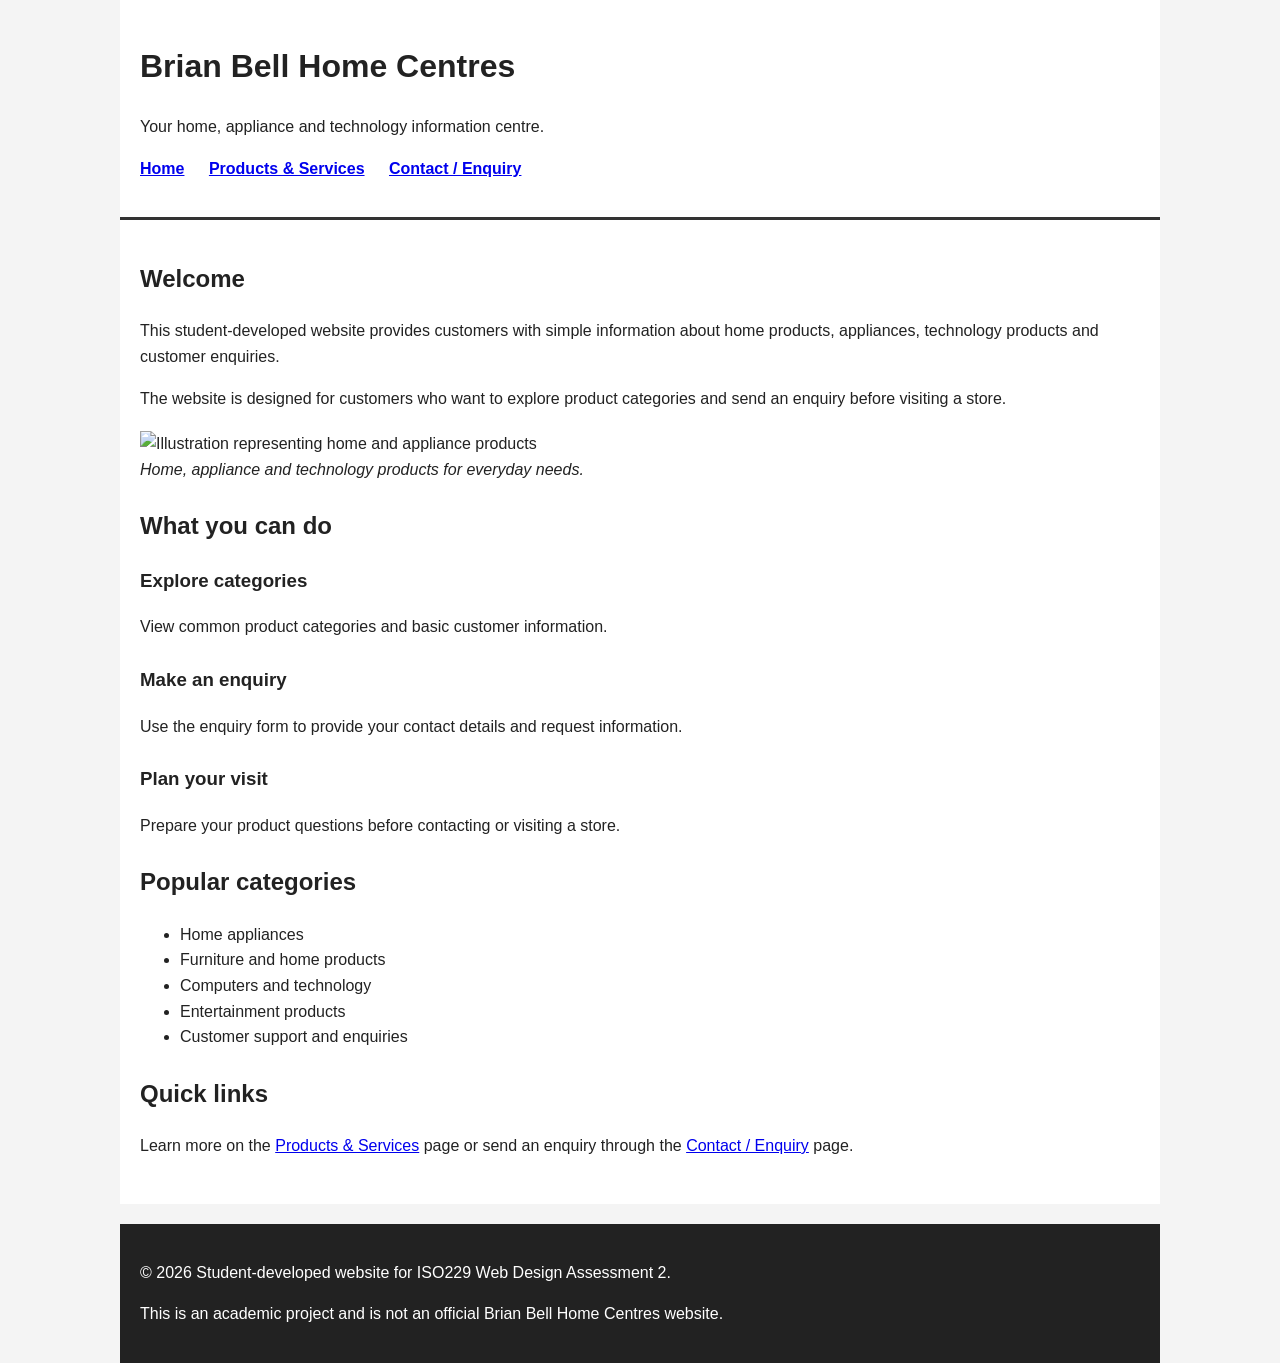
==== index.html @ 1096a9b7 "Initial Project Structure" ====
<!DOCTYPE html>
<html lang="en">
<head>
    <meta charset="UTF-8">
    <meta name="viewport" content="width=device-width, initial-scale=1.0">
    <meta name="description" content="A student-developed HTML5 customer information website for Brian Bell Home Centres.">
    <title>Brian Bell Home Centres | Home</title>
    <link rel="stylesheet" href="styles.css">
</head>
<body>
<header>
    <h1>Brian Bell Home Centres</h1>
    <p>Your home, appliance and technology information centre.</p>
    <nav aria-label="Main navigation">
        <ul>
            <li><a href="index.html" aria-current="page">Home</a></li>
            <li><a href="services.html">Products &amp; Services</a></li>
            <li><a href="contact.html">Contact / Enquiry</a></li>
        </ul>
    </nav>
</header>

<main>
    <section>
        <h2>Welcome</h2>
        <p>This student-developed website provides customers with simple information about home products, appliances, technology products and customer enquiries.</p>
        <p>The website is designed for customers who want to explore product categories and send an enquiry before visiting a store.</p>
        <figure>
            <img src="https://placehold.co/900x350?text=Home+and+Appliance+Products" alt="Illustration representing home and appliance products">
            <figcaption>Home, appliance and technology products for everyday needs.</figcaption>
        </figure>
    </section>

    <section>
        <h2>What you can do</h2>
        <article>
            <h3>Explore categories</h3>
            <p>View common product categories and basic customer information.</p>
        </article>
        <article>
            <h3>Make an enquiry</h3>
            <p>Use the enquiry form to provide your contact details and request information.</p>
        </article>
        <article>
            <h3>Plan your visit</h3>
            <p>Prepare your product questions before contacting or visiting a store.</p>
        </article>
    </section>

    <section>
        <h2>Popular categories</h2>
        <ul>
            <li>Home appliances</li>
            <li>Furniture and home products</li>
            <li>Computers and technology</li>
            <li>Entertainment products</li>
            <li>Customer support and enquiries</li>
        </ul>
    </section>

    <section>
        <h2>Quick links</h2>
        <p>Learn more on the <a href="services.html">Products &amp; Services</a> page or send an enquiry through the <a href="contact.html">Contact / Enquiry</a> page.</p>
    </section>
</main>

<footer>
    <p>&copy; 2026 Student-developed website for ISO229 Web Design Assessment 2.</p>
    <p>This is an academic project and is not an official Brian Bell Home Centres website.</p>
</footer>
</body>
</html>
---- styles.css ----
/* Basic CSS for ISO229 Assessment 2.
   Advanced responsive layouts are intentionally avoided because they are assessed in A3. */

body {
    font-family: Arial, sans-serif;
    line-height: 1.6;
    margin: 0;
    background: #f4f4f4;
    color: #222;
}

header, main, footer {
    max-width: 1000px;
    margin: auto;
    padding: 20px;
}

header {
    background: #ffffff;
    border-bottom: 3px solid #333;
}

nav ul {
    list-style: none;
    padding: 0;
}

nav li {
    display: inline;
    margin-right: 20px;
}

nav a {
    font-weight: bold;
}

main {
    background: #ffffff;
}

section, article {
    margin-bottom: 25px;
}

figure {
    margin: 20px 0;
}

figure img {
    max-width: 100%;
    height: auto;
}

figcaption {
    font-style: italic;
}

table {
    width: 100%;
    border-collapse: collapse;
    margin-top: 15px;
}

th, td {
    border: 1px solid #555;
    padding: 10px;
    text-align: left;
}

th {
    font-weight: bold;
}

fieldset {
    margin-bottom: 20px;
    padding: 15px;
}

input, select, textarea, button {
    font: inherit;
    padding: 8px;
    margin-top: 5px;
}

input, select, textarea {
    max-width: 100%;
}

button {
    cursor: pointer;
}

footer {
    background: #222;
    color: #fff;
    margin-top: 20px;
}
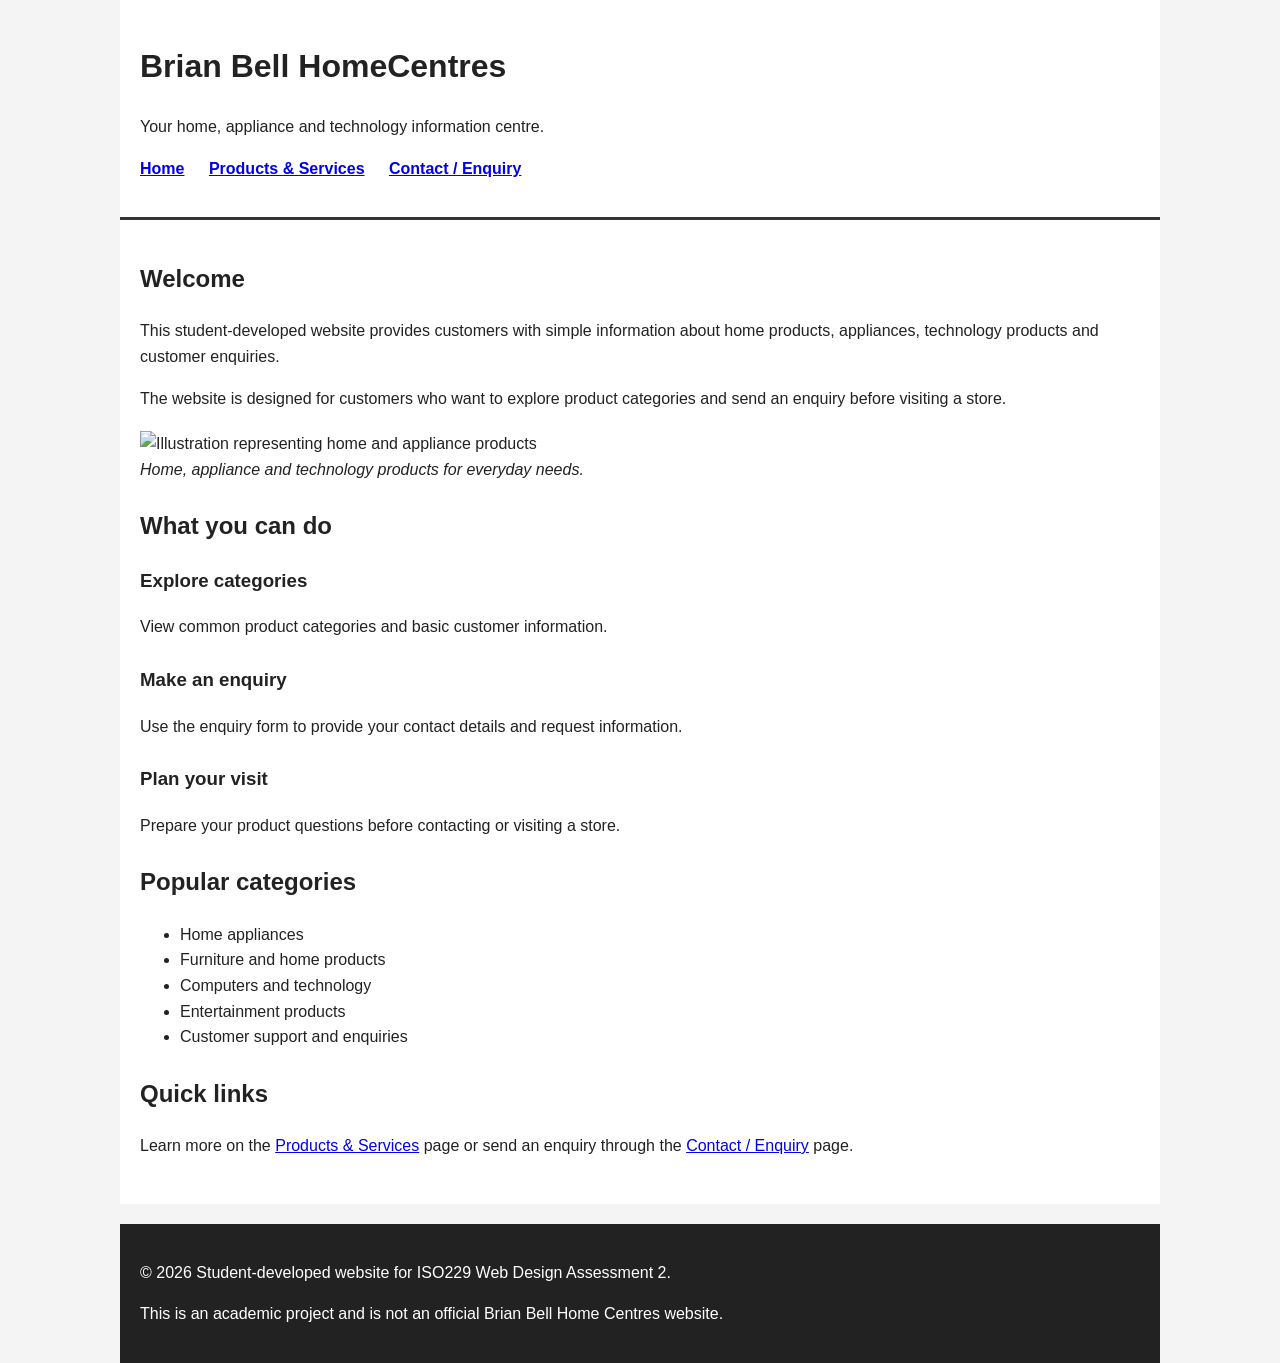
==== commit cac7d49e: "Improved homepage contact" ====
--- a/index.html
+++ b/index.html
@@ -9,7 +9,7 @@
 </head>
 <body>
 <header>
-    <h1>Brian Bell Home Centres</h1>
+    <h1>Brian Bell HomeCentres</h1>
     <p>Your home, appliance and technology information centre.</p>
     <nav aria-label="Main navigation">
         <ul>
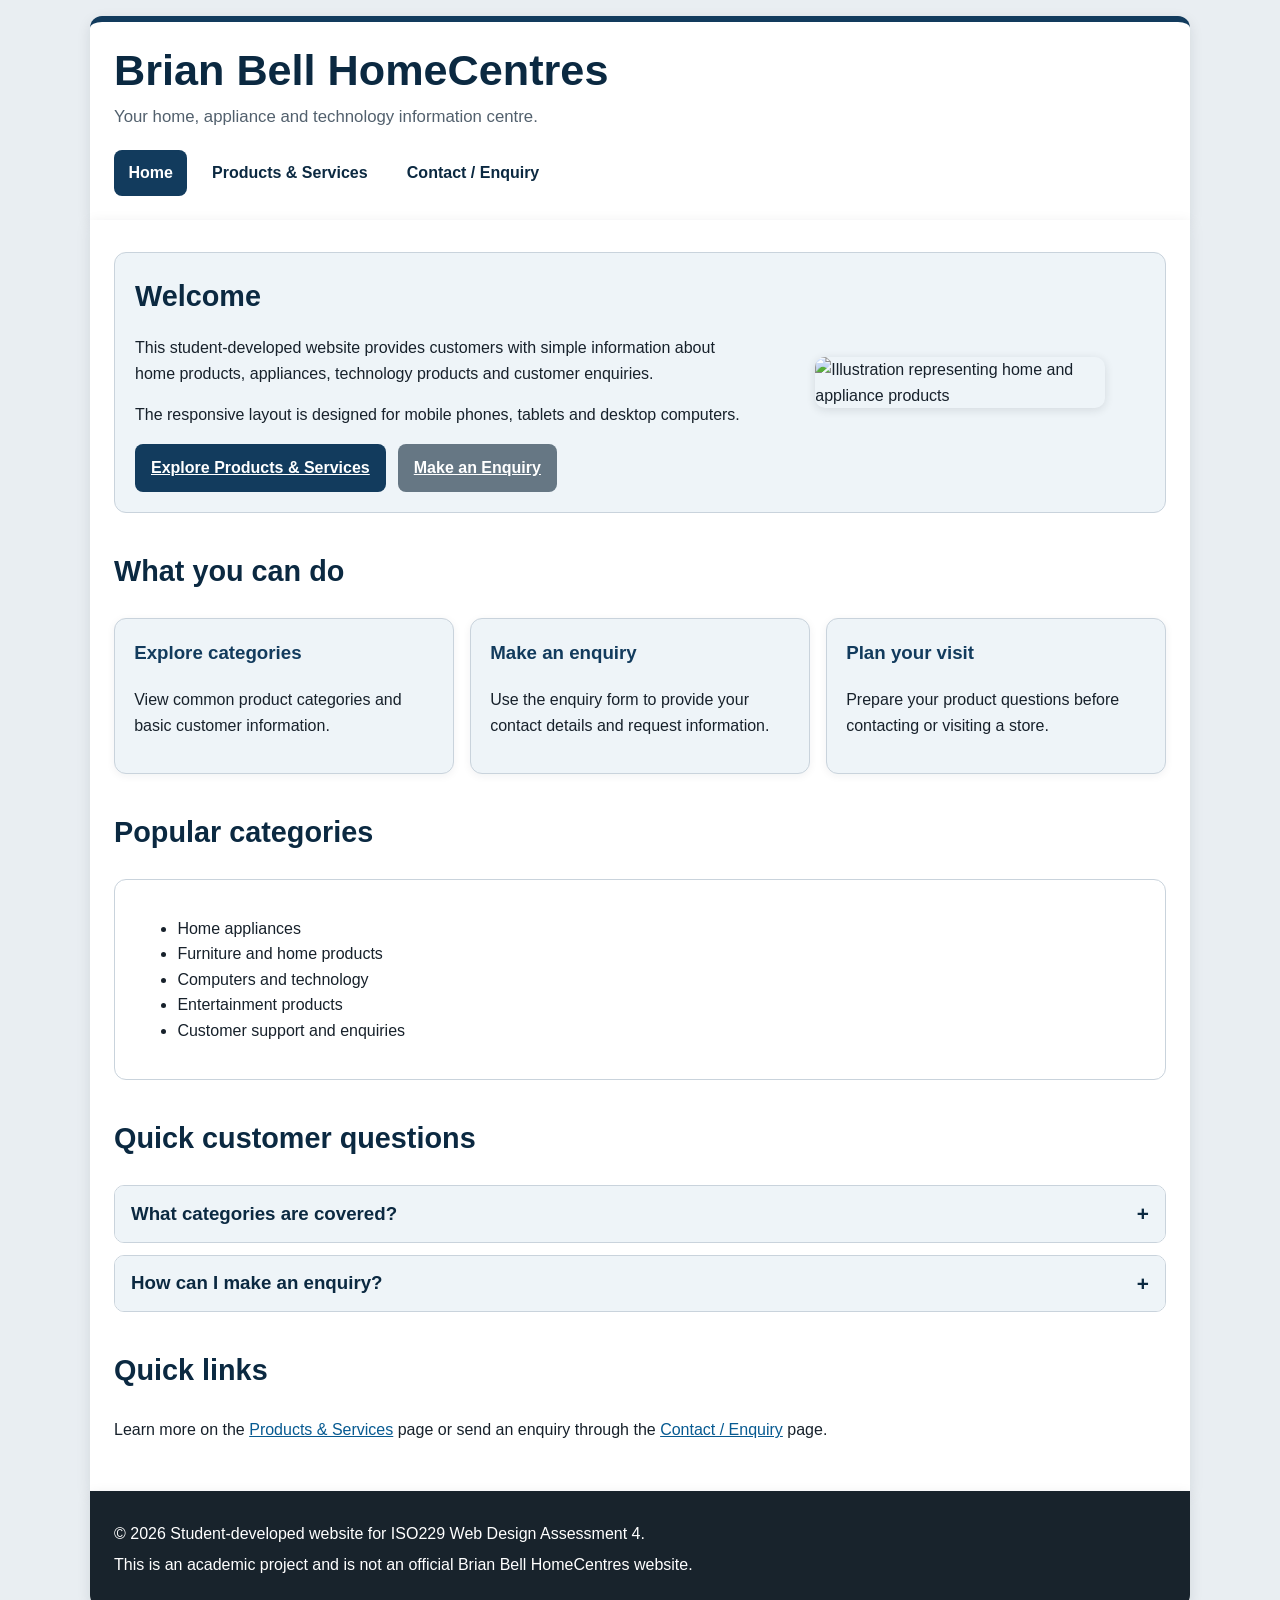
==== commit 540d407a: "Add files via upload complete ISO229 Assessment" ====
--- a/index.html
+++ b/index.html
@@ -3,14 +3,19 @@
 <head>
     <meta charset="UTF-8">
     <meta name="viewport" content="width=device-width, initial-scale=1.0">
-    <meta name="description" content="A student-developed HTML5 customer information website for Brian Bell Home Centres.">
-    <title>Brian Bell Home Centres | Home</title>
+    <meta name="description" content="A student-developed responsive customer information website for Brian Bell HomeCentres.">
+    <title>Brian Bell HomeCentres | Home</title>
     <link rel="stylesheet" href="styles.css">
+    <script src="script.js" defer></script>
 </head>
 <body>
 <header>
-    <h1>Brian Bell HomeCentres</h1>
-    <p>Your home, appliance and technology information centre.</p>
+    <div class="brand-row">
+        <div>
+            <h1 class="site-title">Brian Bell HomeCentres</h1>
+            <p class="tagline">Your home, appliance and technology information centre.</p>
+        </div>
+    </div>
     <nav aria-label="Main navigation">
         <ul>
             <li><a href="index.html" aria-current="page">Home</a></li>
@@ -21,52 +26,75 @@
 </header>
 
 <main>
-    <section>
-        <h2>Welcome</h2>
-        <p>This student-developed website provides customers with simple information about home products, appliances, technology products and customer enquiries.</p>
-        <p>The website is designed for customers who want to explore product categories and send an enquiry before visiting a store.</p>
+    <section class="hero" aria-labelledby="welcome-heading">
+        <div>
+            <h2 id="welcome-heading">Welcome</h2>
+            <p>This student-developed website provides customers with simple information about home products, appliances, technology products and customer enquiries.</p>
+            <p>The responsive layout is designed for mobile phones, tablets and desktop computers.</p>
+            <div class="button-row">
+                <a class="button" href="services.html">Explore Products &amp; Services</a>
+                <a class="button secondary" href="contact.html">Make an Enquiry</a>
+            </div>
+        </div>
         <figure>
-            <img src="https://placehold.co/900x350?text=Home+and+Appliance+Products" alt="Illustration representing home and appliance products">
-            <figcaption>Home, appliance and technology products for everyday needs.</figcaption>
+            <img class="hero-graphic" src="images/hero.svg" alt="Illustration representing home and appliance products">
         </figure>
     </section>
 
-    <section>
-        <h2>What you can do</h2>
-        <article>
-            <h3>Explore categories</h3>
-            <p>View common product categories and basic customer information.</p>
-        </article>
-        <article>
-            <h3>Make an enquiry</h3>
-            <p>Use the enquiry form to provide your contact details and request information.</p>
-        </article>
-        <article>
-            <h3>Plan your visit</h3>
-            <p>Prepare your product questions before contacting or visiting a store.</p>
-        </article>
+    <section aria-labelledby="what-heading">
+        <h2 id="what-heading">What you can do</h2>
+        <div class="card-grid">
+            <article class="card">
+                <h3>Explore categories</h3>
+                <p>View common product categories and basic customer information.</p>
+            </article>
+            <article class="card">
+                <h3>Make an enquiry</h3>
+                <p>Use the enquiry form to provide your contact details and request information.</p>
+            </article>
+            <article class="card">
+                <h3>Plan your visit</h3>
+                <p>Prepare your product questions before contacting or visiting a store.</p>
+            </article>
+        </div>
     </section>
 
-    <section>
-        <h2>Popular categories</h2>
-        <ul>
-            <li>Home appliances</li>
-            <li>Furniture and home products</li>
-            <li>Computers and technology</li>
-            <li>Entertainment products</li>
-            <li>Customer support and enquiries</li>
-        </ul>
+    <section aria-labelledby="categories-heading">
+        <h2 id="categories-heading">Popular categories</h2>
+        <div class="list-panel">
+            <ul>
+                <li>Home appliances</li>
+                <li>Furniture and home products</li>
+                <li>Computers and technology</li>
+                <li>Entertainment products</li>
+                <li>Customer support and enquiries</li>
+            </ul>
+        </div>
     </section>
 
-    <section>
-        <h2>Quick links</h2>
+    <section aria-labelledby="faq-heading">
+        <h2 id="faq-heading">Quick customer questions</h2>
+        <div class="faq-list">
+            <div class="faq-item">
+                <h3><button type="button" class="faq-button" data-faq-button aria-expanded="false" aria-controls="home-faq-1">What categories are covered?</button></h3>
+                <div id="home-faq-1" class="faq-panel" hidden><p>The site covers home appliances, furniture and home products, technology and entertainment categories.</p></div>
+            </div>
+            <div class="faq-item">
+                <h3><button type="button" class="faq-button" data-faq-button aria-expanded="false" aria-controls="home-faq-2">How can I make an enquiry?</button></h3>
+                <div id="home-faq-2" class="faq-panel" hidden><p>Open Contact / Enquiry, complete the required fields and use the form validation before submitting.</p></div>
+            </div>
+        </div>
+    </section>
+
+    <section aria-labelledby="quick-heading">
+        <h2 id="quick-heading">Quick links</h2>
         <p>Learn more on the <a href="services.html">Products &amp; Services</a> page or send an enquiry through the <a href="contact.html">Contact / Enquiry</a> page.</p>
     </section>
 </main>
 
 <footer>
-    <p>&copy; 2026 Student-developed website for ISO229 Web Design Assessment 2.</p>
-    <p>This is an academic project and is not an official Brian Bell Home Centres website.</p>
+    <p>&copy; 2026 Student-developed website for ISO229 Web Design Assessment 4.</p>
+    <p>This is an academic project and is not an official Brian Bell HomeCentres website.</p>
 </footer>
 </body>
 </html>
--- a/styles.css
+++ b/styles.css
@@ -1,97 +1,413 @@
-/* Basic CSS for ISO229 Assessment 2.
-   Advanced responsive layouts are intentionally avoided because they are assessed in A3. */
+/* ISO229 Assessment 3 – Responsive HTML5 + CSS3
+   Student-developed stylesheet. No CSS framework or downloaded theme used. */
+
+:root {
+    --brand: #123b5d;
+    --brand-dark: #0b2941;
+    --accent: #e6a23c;
+    --surface: #ffffff;
+    --surface-alt: #eef4f8;
+    --text: #17212b;
+    --muted: #52606d;
+    --border: #c9d3dc;
+    --focus: #8a4b00;
+    --radius: 12px;
+    --shadow: 0 4px 14px rgba(23, 33, 43, 0.10);
+    --content-width: 1100px;
+}
+
+* { box-sizing: border-box; }
+
+html { scroll-behavior: smooth; }
 
 body {
-    font-family: Arial, sans-serif;
+    margin: 0;
+    font-family: Arial, Helvetica, sans-serif;
     line-height: 1.6;
+    background: #e9eef2;
+    color: var(--text);
+}
+
+img, svg { max-width: 100%; height: auto; }
+
+header,
+main,
+footer {
+    width: min(100% - 2rem, var(--content-width));
+    margin-inline: auto;
+}
+
+header {
+    margin-top: 1rem;
+    padding: 1.5rem;
+    background: var(--surface);
+    border-radius: var(--radius) var(--radius) 0 0;
+    border-top: 6px solid var(--brand);
+    box-shadow: var(--shadow);
+}
+
+.brand-row {
+    display: flex;
+    align-items: center;
+    justify-content: space-between;
+    gap: 1rem;
+}
+
+.site-title {
     margin: 0;
-    background: #f4f4f4;
-    color: #222;
-}
-
-header, main, footer {
-    max-width: 1000px;
-    margin: auto;
-    padding: 20px;
-}
-
-header {
-    background: #ffffff;
-    border-bottom: 3px solid #333;
+    color: var(--brand-dark);
+    font-size: clamp(1.8rem, 4vw, 2.7rem);
+    line-height: 1.15;
+}
+
+.tagline {
+    margin: .5rem 0 1.2rem;
+    color: var(--muted);
+    font-size: 1.05rem;
 }
 
 nav ul {
+    display: flex;
+    flex-wrap: wrap;
+    gap: .65rem;
     list-style: none;
+    margin: 0;
     padding: 0;
 }
 
-nav li {
-    display: inline;
-    margin-right: 20px;
-}
-
 nav a {
-    font-weight: bold;
+    display: block;
+    padding: .65rem .9rem;
+    border-radius: 8px;
+    color: var(--brand-dark);
+    font-weight: 700;
+    text-decoration: none;
+}
+
+nav a:hover,
+nav a[aria-current="page"] {
+    background: var(--brand);
+    color: #fff;
+}
+
+a { color: #075a91; }
+a:hover { color: #043d63; }
+
+a:focus-visible,
+button:focus-visible,
+input:focus-visible,
+select:focus-visible,
+textarea:focus-visible {
+    outline: 3px solid var(--focus);
+    outline-offset: 2px;
 }
 
 main {
-    background: #ffffff;
-}
-
-section, article {
-    margin-bottom: 25px;
-}
-
-figure {
-    margin: 20px 0;
-}
-
-figure img {
-    max-width: 100%;
-    height: auto;
-}
-
-figcaption {
-    font-style: italic;
+    padding: 2rem 1.5rem;
+    background: var(--surface);
+    box-shadow: var(--shadow);
+}
+
+section + section { margin-top: 2.2rem; }
+
+h2 {
+    margin-top: 0;
+    color: var(--brand-dark);
+    font-size: clamp(1.35rem, 3vw, 1.8rem);
+}
+
+h3 { color: var(--brand); }
+
+.hero {
+    display: grid;
+    grid-template-columns: minmax(0, 1.25fr) minmax(240px, .75fr);
+    gap: 1.5rem;
+    align-items: center;
+    padding: 1.25rem;
+    background: var(--surface-alt);
+    border: 1px solid var(--border);
+    border-radius: var(--radius);
+}
+
+.hero h2 { margin-bottom: .5rem; }
+
+.hero-graphic {
+    width: 100%;
+    border-radius: 10px;
+    box-shadow: 0 2px 10px rgba(23, 33, 43, .12);
+}
+
+.card-grid {
+    display: grid;
+    grid-template-columns: repeat(3, minmax(0, 1fr));
+    gap: 1rem;
+}
+
+.card {
+    padding: 1.2rem;
+    background: var(--surface-alt);
+    border: 1px solid var(--border);
+    border-radius: var(--radius);
+    box-shadow: 0 2px 8px rgba(23, 33, 43, .06);
+}
+
+.card h3 { margin-top: 0; }
+
+.button-row {
+    display: flex;
+    flex-wrap: wrap;
+    gap: .75rem;
+    margin-top: 1rem;
+}
+
+.button,
+button {
+    display: inline-block;
+    border: 0;
+    border-radius: 8px;
+    padding: .7rem 1rem;
+    background: var(--brand);
+    color: #fff;
+    font: inherit;
+    font-weight: 700;
+    cursor: pointer;
+}
+
+.button:hover,
+button:hover { background: var(--brand-dark); }
+
+.button.secondary,
+button.secondary {
+    background: #667784;
+}
+
+.list-panel {
+    padding: 1.2rem 1.4rem;
+    background: #fff;
+    border: 1px solid var(--border);
+    border-radius: var(--radius);
+}
+
+.table-wrap {
+    overflow-x: auto;
+    border: 1px solid var(--border);
+    border-radius: var(--radius);
 }
 
 table {
     width: 100%;
+    min-width: 650px;
     border-collapse: collapse;
-    margin-top: 15px;
+    background: #fff;
+}
+
+caption {
+    padding: .75rem;
+    font-weight: 700;
+    text-align: left;
+    background: var(--surface-alt);
 }
 
 th, td {
-    border: 1px solid #555;
-    padding: 10px;
+    padding: .8rem;
+    border: 1px solid var(--border);
     text-align: left;
+    vertical-align: top;
 }
 
 th {
-    font-weight: bold;
+    background: var(--brand);
+    color: #fff;
+}
+
+form {
+    padding: 1.2rem;
+    background: var(--surface-alt);
+    border: 1px solid var(--border);
+    border-radius: var(--radius);
 }
 
 fieldset {
-    margin-bottom: 20px;
-    padding: 15px;
-}
-
-input, select, textarea, button {
+    min-width: 0;
+    margin: 0 0 1.2rem;
+    padding: 1rem;
+    border: 1px solid var(--border);
+    border-radius: 10px;
+    background: #fff;
+}
+
+legend {
+    padding: 0 .4rem;
+    font-weight: 700;
+    color: var(--brand-dark);
+}
+
+.form-grid {
+    display: grid;
+    grid-template-columns: repeat(2, minmax(0, 1fr));
+    gap: 1rem;
+}
+
+.form-field { min-width: 0; }
+
+.form-field.full { grid-column: 1 / -1; }
+
+label {
+    display: block;
+    margin-bottom: .3rem;
+    font-weight: 700;
+}
+
+input,
+select,
+textarea {
+    width: 100%;
+    max-width: 100%;
+    padding: .7rem;
+    border: 1px solid #8b99a6;
+    border-radius: 7px;
+    background: #fff;
+    color: var(--text);
     font: inherit;
-    padding: 8px;
-    margin-top: 5px;
-}
-
-input, select, textarea {
-    max-width: 100%;
-}
-
-button {
-    cursor: pointer;
-}
+}
+
+textarea { resize: vertical; min-height: 150px; }
+
+.inline-options {
+    display: flex;
+    flex-wrap: wrap;
+    gap: .75rem 1.2rem;
+}
+
+.inline-options label {
+    display: inline-flex;
+    align-items: center;
+    gap: .35rem;
+    font-weight: 400;
+}
+
+.inline-options input { width: auto; }
+
+.notice {
+    padding: 1rem;
+    border-left: 5px solid var(--accent);
+    background: #fff7e8;
+}
+
+address { font-style: normal; }
 
 footer {
-    background: #222;
+    margin-bottom: 1rem;
+    padding: 1.5rem;
+    background: #18232c;
     color: #fff;
-    margin-top: 20px;
-}
+    border-radius: 0 0 var(--radius) var(--radius);
+    box-shadow: var(--shadow);
+}
+
+footer a { color: #fff; }
+
+footer p { margin: .35rem 0; }
+
+@media (max-width: 900px) {
+    .hero { grid-template-columns: 1fr; }
+    .card-grid { grid-template-columns: repeat(2, minmax(0, 1fr)); }
+}
+
+@media (max-width: 600px) {
+    header,
+    main,
+    footer { width: min(100% - 1rem, var(--content-width)); }
+
+    header { padding: 1rem; margin-top: .5rem; }
+    main { padding: 1.25rem 1rem; }
+    footer { padding: 1rem; margin-bottom: .5rem; }
+
+    nav ul { flex-direction: column; }
+    nav a { text-align: center; }
+
+    .card-grid,
+    .form-grid { grid-template-columns: 1fr; }
+
+    .form-field.full { grid-column: auto; }
+    .button-row { flex-direction: column; }
+    .button,
+    button { width: 100%; text-align: center; }
+
+    .hero { padding: 1rem; }
+}
+
+@media (min-width: 901px) {
+    main { min-height: 60vh; }
+}
+
+/* Assessment 4 interactive components */
+.tool-panel {
+    padding: 1.25rem;
+    background: var(--surface-alt);
+    border: 1px solid var(--border);
+    border-radius: var(--radius);
+}
+
+.filter-grid {
+    display: grid;
+    grid-template-columns: repeat(2, minmax(0, 1fr));
+    gap: 1rem;
+}
+
+.status-text {
+    margin-bottom: 0;
+    font-weight: 700;
+    color: var(--brand-dark);
+}
+
+.form-message {
+    min-height: 1.5rem;
+    margin: 1rem 0;
+    padding: .8rem 1rem;
+    border-radius: 8px;
+}
+
+.form-message:empty { display: none; }
+.form-message.success { background: #e7f6ea; border: 1px solid #6a9b72; color: #214b29; }
+.form-message.error { background: #fff0f0; border: 1px solid #a64b4b; color: #6b1f1f; }
+
+.faq-list {
+    display: grid;
+    gap: .75rem;
+}
+
+.faq-item {
+    border: 1px solid var(--border);
+    border-radius: 10px;
+    background: #fff;
+    overflow: hidden;
+}
+
+.faq-item h3 { margin: 0; }
+
+.faq-button {
+    display: flex;
+    width: 100%;
+    align-items: center;
+    justify-content: space-between;
+    text-align: left;
+    border-radius: 0;
+    background: var(--surface-alt);
+    color: var(--brand-dark);
+}
+
+.faq-button::after { content: '+'; font-size: 1.3rem; }
+.faq-button[aria-expanded="true"]::after { content: '−'; }
+.faq-button:hover { background: #dfeaf1; color: var(--brand-dark); }
+
+.faq-panel { padding: .9rem 1rem; }
+.faq-panel p { margin: 0; }
+
+small { color: var(--muted); }
+
+[hidden] { display: none !important; }
+
+@media (max-width: 600px) {
+    .filter-grid { grid-template-columns: 1fr; }
+}
